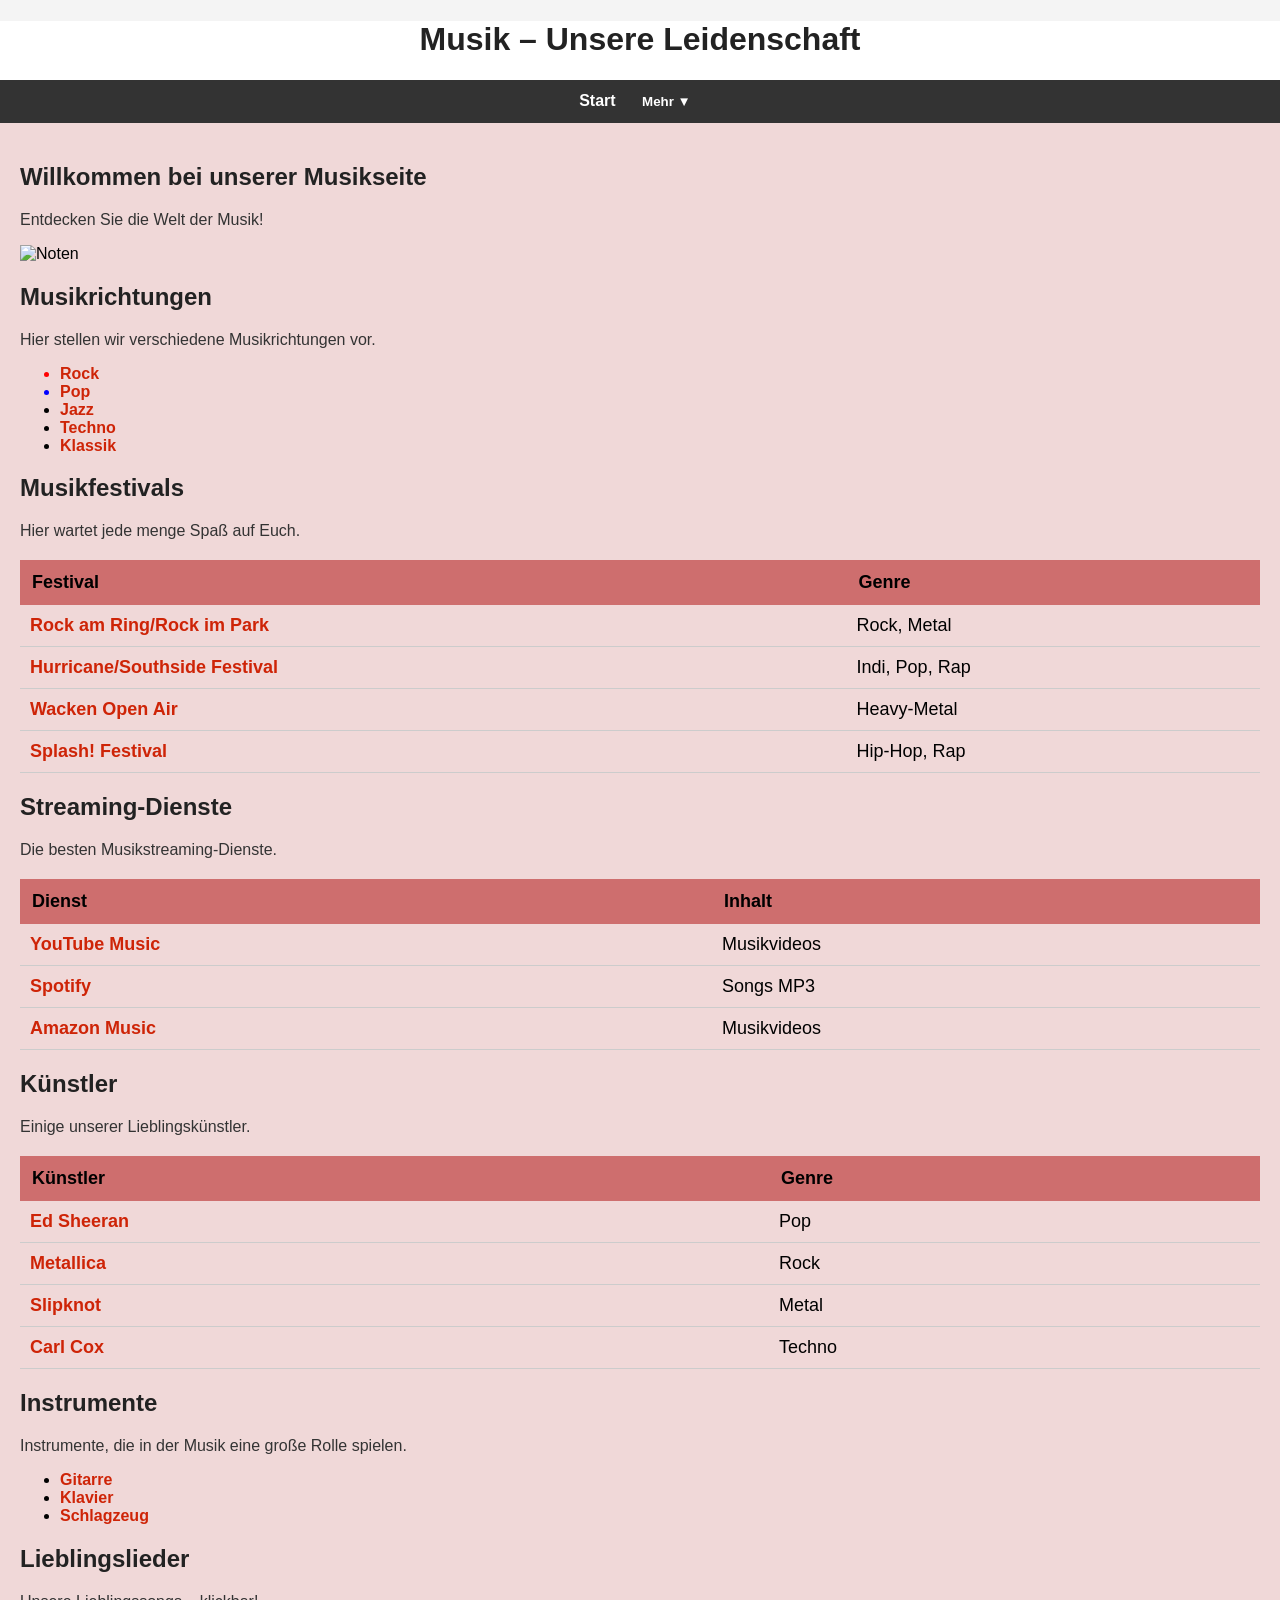
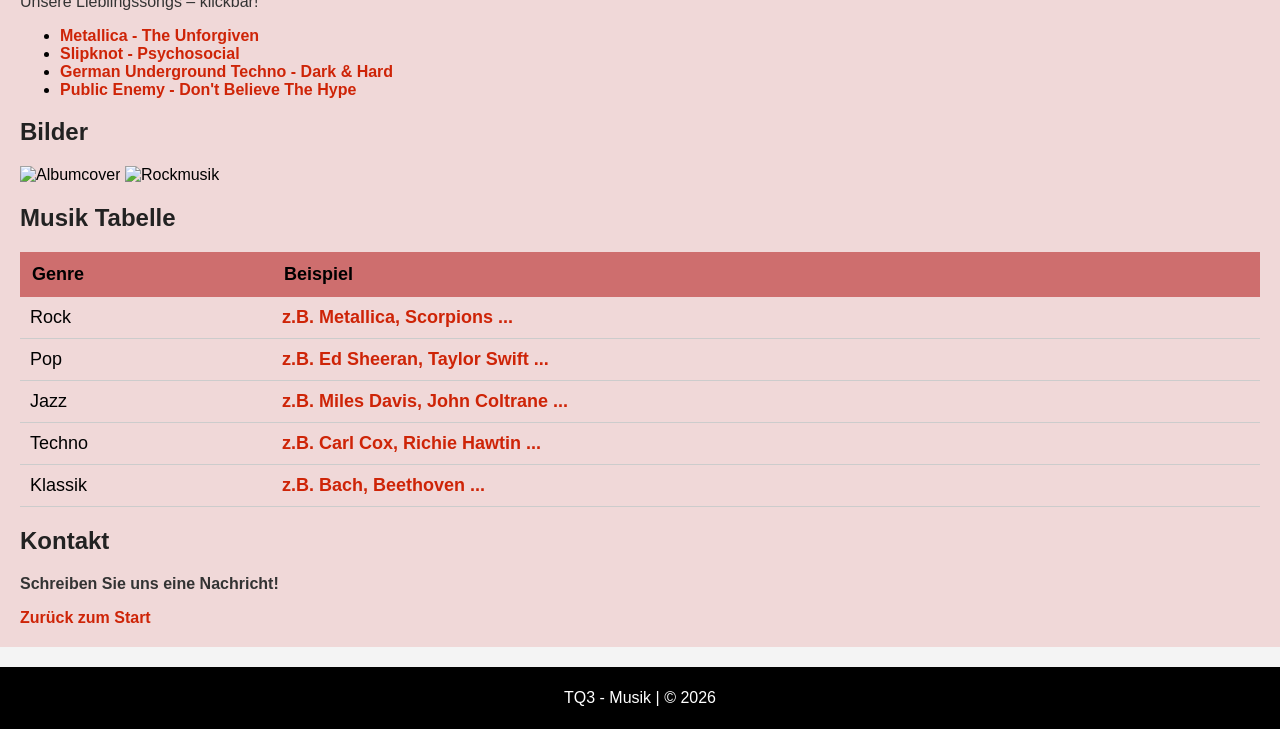
==== index.html @ 29f04ecd "Upload" ====
<!DOCTYPE html>
<html lang="de">
<head>
    <meta charset="UTF-8">
    <meta name="viewport" content="width=device-width, initial-scale=1.0">
    <title>Musik – Unsere Webseite</title>
    <link rel="stylesheet" href="style.css">
</head>

<body>

<header class="sticky">
    <h1>Musik – Unsere Leidenschaft</h1>

<nav>
    <a href="#start">Start</a>
     <div class="dropdown">
        <button class="dropbtn">Mehr ▼</button>
            <div class="dropdown-content">
                 <a href="#richtungen">Musikrichtungen</a>
                <a href="#festivals">Festivals</a>
                <a href="#streaming">Streamingdienste</a>
                <a href="#kuenstler">Künstler</a>
                <a href="#instrumente">Instrumente</a>
                <a href="#songs">Lieblingslieder</a>
                <a href="#bilder">Bilder</a>
                <a href="#tabelle">Tabelle</a>
                <a href="#kontakt">Kontakt</a>
            </div>
        </div>
    </nav>

</header>

<main>
    <!-- SECTION 1 -->
    <section id="start">
        <h2>Willkommen bei unserer Musikseite</h2>
        <p>Entdecken Sie die Welt der Musik!</p>
        <img src="images/noten.webp" alt="Noten" width="70%">
    </section>

    <!-- SECTION 2 -->
    <section id="richtungen">
        <h2>Musikrichtungen</h2>
        <p>Hier stellen wir verschiedene Musikrichtungen vor.</p>

        <ul>
            <li class="rock"><a href="https://de.wikipedia.org/wiki/Rockmusik" target="_blank">Rock</a></li>
            <li class="pop"><a href="https://de.wikipedia.org/wiki/Popmusik" target="_blank">Pop</a></li>
            <li class="artist"><a href="https://de.wikipedia.org/wiki/Jazz" target="_blank">Jazz</a></li>
            <li><a href="https://de.wikipedia.org/wiki/Techno" target="_blank">Techno</a></li>
            <li><a href="https://de.wikipedia.org/wiki/Klassik" target="_blank">Klassik</a></li>
        </ul>

    </section>

    <!-- SECTION 3 -->
    <section id="festivals">
        <h2>Musikfestivals</h2>
        <p>Hier wartet jede menge Spaß auf Euch.</p>
    <table class="clean-table">
        <thead>
            <tr>
                <th>Festival</th>
                <th>Genre</th>
            </tr>
        </thead>

        <tbody>
            <tr>
                <td><a href="festivals.html">Rock am Ring/Rock im Park</a></td>
                <td>Rock, Metal</td>
            </tr>
            <tr>
                <td><a href="festivals.html">Hurricane/Southside Festival </a></td>
                <td>Indi, Pop, Rap</td>
            </tr>
            <tr>
                <td><a href="festivals.html">Wacken Open Air</a></td>
                <td>Heavy-Metal</td>
            </tr>
            <tr>
                <td><a href="festivals.html">Splash! Festival</a></td>
                <td>Hip-Hop, Rap</td>
            </tr>
        </tbody>
    </table>

    </section>

        <!-- SECTION 4 -->
    <section id="streaming">
        <h2>Streaming-Dienste</h2>
        <p>Die besten Musikstreaming-Dienste.</p>
    <table class="clean-table">
        <thead>
            <tr>
                <th>Dienst</th>
                <th>Inhalt</th>
            </tr>
        </thead>

        <tbody>
            <tr>
                <td><a href="streaming.html">YouTube Music</a></td>
                <td>Musikvideos</td>
            </tr>
            <tr>
                <td><a href="streaming.html">Spotify</a></td>
                <td>Songs MP3</td>
            </tr>
            <tr>
                <td><a href="streaming.html">Amazon Music</a></td>
                <td>Musikvideos</td>
            </tr>
        </tbody>
    </table>

    </section>

        <!-- SECTION 5 -->
    <section id="kuenstler">
        <h2>Künstler</h2>
        <p>Einige unserer Lieblingskünstler.</p>
    <table class="clean-table">
        <thead>
            <tr>
                <th>Künstler</th>
                <th>Genre</th>
            </tr>
        </thead>

        <tbody>
            <tr>
                <td><a href="kuenstler.html">Ed Sheeran</a></td>
                <td>Pop</td>
            </tr>
            <tr>
                <td><a href="kuenstler.html">Metallica</a></td>
                <td>Rock</td>
            </tr>
            <tr>
                <td><a href="kuenstler.html">Slipknot</a></td>
                <td>Metal</td>
            </tr>
            <tr>
                <td><a href="kuenstler.html">Carl Cox</a></td>
                <td>Techno</td>
            </tr>
        </tbody>
    </table>

    </section>

    <!-- SECTION 6 -->
    <section id="instrumente">
        <h2>Instrumente</h2>
        <p>Instrumente, die in der Musik eine große Rolle spielen.</p>

        <ul>
            <li><a href="instrumente.html" >Gitarre</a></li>
            <li><a href="instrumente.html">Klavier</a></li>
            <li><a href="instrumente.html">Schlagzeug</a></li>
        </ul>
    </section>

    <!-- SECTION 7 -->
    <section id="songs">
        <h2>Lieblingslieder</h2>
        <p>Unsere Lieblingssongs – klickbar!</p>

        <ul>
            <li><a href="metallica.html">Metallica - The Unforgiven</a></li>
            <li><a href="slipknot.html">Slipknot - Psychosocial</a></li>
            <li><a href="de_underground_techno.html">German Underground Techno - Dark & Hard</a></li>
            <li><a href="public_enemy.html">Public Enemy - Don't Believe The Hype</a></li>
        </ul>

    </section>

    <!-- SECTION 8 -->
    <section id="bilder">
        <h2>Bilder</h2>
        <img src="images/cover.jpg" alt="Albumcover" width="50%">
        <img src="images/rock.jpg" alt="Rockmusik" width="50%">
    </section>

    <!-- SECTION 9 -->
    <section id="tabelle">
        <h2>Musik Tabelle</h2>
        <table class="clean-table">
            <thead>
                <tr>
                    <th>Genre</th>
                    <th>Beispiel</th>
                </tr>
            </thead>

            <tbody>
                <tr>
                    <td>Rock</td>
                    <td><a href="#richtungen">z.B. Metallica, Scorpions ...</a></td>
                </tr>
            
                <tr>
                    <td>Pop</td>
                    <td><a href="#richtungen">z.B. Ed Sheeran, Taylor Swift ...</a></td>
                </tr>

                 <tr>
                    <td>Jazz</td>
                    <td><a href="#richtungen">z.B. Miles Davis, John Coltrane ...</a></td>
                </tr>

                 <tr>
                    <td>Techno</td>
                    <td><a href="#richtungen">z.B. Carl Cox, Richie Hawtin ...</a></td>
                </tr>

                 <tr>
                    <td>Klassik</td>
                    <td><a href="#richtungen">z.B. Bach, Beethoven ...</a></td>
                </tr>
            </tbody>
        </table>
    </section>

    <!-- SECTION 10 -->
    <section id="kontakt">
        <h2>Kontakt</h2>
        <a href="mailto:mail@ingotrost.de" target="_blank"><p>Schreiben Sie uns eine Nachricht!</p></a>
        <a href="#start">Zurück zum Start</a>
    </section>

</main>

<footer>
    <p>TQ3 - Musik | © 2026</p>
</footer>

</body>
</html>
---- style.css ----
/* ===========================
   Grundlayout
   =========================== */
body {
    font-family: Arial;
    background-color: #f4f4f4;
    margin: 0;
    padding: 0;
}

/* ===========================
   Header + Sticky Navigation
   =========================== */
header {
    background-color: #ffffff;
    color: white;
    padding: 0px;
    text-align: center;
}

header.sticky {
    position: sticky;
    top: 0;
    z-index: 1000;
}

/* ===========================
   Navigation
   =========================== */
nav {
    background-color: #333;
    padding: 4px;
}

nav a {
    color: white;
    margin: 6px;
    text-decoration: none;
}

nav a:hover {
    color: rgb(172, 90, 90);
    margin: 10px;
    text-decoration: none;
}

/* ===========================
   Hauptbereich
   =========================== */
main {
    background-color: #f0d8d8;
    padding: 20px;
    margin-bottom: 20px;
}

/* ===========================
   Typografie
   =========================== */
h1, h2 {
    color: #222;
}

p {
    color: #333;
}

/* ===========================
   Klassen
   =========================== */
.rock { color: red; }
.pop { color: blue; }
.jazz { color: rgb(9, 82, 13); }
.artist { font-weight: bold; }
.highlight { background-color: yellow; }

/* ===========================
   Links global
   =========================== */
a {
    text-decoration: none;
    color: #ce2407;
    font-weight: bold;
}

a:hover {
    text-decoration: none;
    color: #7c1908;
    font-weight: bold;
}

/*  ===========================
    Dropdown Container 
    =========================== */
.dropdown {
    position: relative;
    display: inline-block;
}

/*  ===========================
    Button 
    =========================== */
.dropbtn {
    background-color: #333;
    color: white;
    padding: 10px 16px;
    border: none;
    cursor: pointer;
    font-weight: bold;
}

/*  ===========================
    Inhalt 
    =========================== */
.dropdown-content {
    display: none;
    position: absolute;
    background-color: #444;
    min-width: 160px;
    box-shadow: 0px 8px 16px rgba(0,0,0,0.2);
    z-index: 1001;
}

.dropdown-content a {
    color: white;
    padding: 10px 14px;
    text-decoration: none;
    display: block;
}

.dropdown-content a:hover {
    background-color: #555;
}

/*  ===========================
    Hover öffnet Menü 
    =========================== */
.dropdown:hover .dropdown-content {
    display: block;
}

.dropdown:hover .dropbtn {
    background-color: #555;
}

/* ===========================
   Tabelle
   =========================== */
.clean-table {
    width: 100%;
    border-collapse: collapse;
    margin-top: 20px;
    font-size: 18px;
}

.clean-table thead th {
    background-color: #ce6e6e;
    padding: 12px;
    text-align: left;
}

.clean-table td {
    padding: 10px;
    border-bottom: 1px solid #ccc;
}

.clean-table tr:hover {
    background-color: #dda2a2;
}

/* ===========================
   Footer
   =========================== */
footer {
    background-color: #000000;
    color: white;
    padding: 6px;
    text-align: center;
}

footer p {
    color: white;
    padding: 0;
    text-align: center;
}

/* ===========================
   Video-Wrapper
   =========================== */
.video-wrapper {
    max-width: 560px;
    margin: 20px auto;
}

.video-wrapper iframe {
    width: 100%;
    aspect-ratio: 16 / 9;
    border: none;
}

/* ===========================
   RESPONSIVE DESIGN
   =========================== */
@media (max-width: 600px) {

    /* Navigation untereinander */
    nav {
        display: flex;
        flex-direction: column;
        align-items: stretch;
    }

    nav a {
        margin: 6px 0;
        padding: 12px;
        text-align: center;
        font-size: 1.1rem;
        background-color: #444;
        border-radius: 4px;
    }

    /* Bilder automatisch kleiner */
    img {
        width: 100%;
        height: auto;
    }

    /* Tabellen lesbar */
    .clean-table {
        font-size: 16px;
    }

    /* Schriftgrößen */
    h1 {
        font-size: 1.6rem;
    }

    h2 {
        font-size: 1.3rem;
    }

    p {
        font-size: 1.05rem;
    }

    /* Scroll-Offset für Ankerpunkte */
    section {
    scroll-margin-top: 130px; /* Höhe deines Sticky-Headers */
}

    /* Weniger Rand */
    main {
        padding: 12px;
    }
}
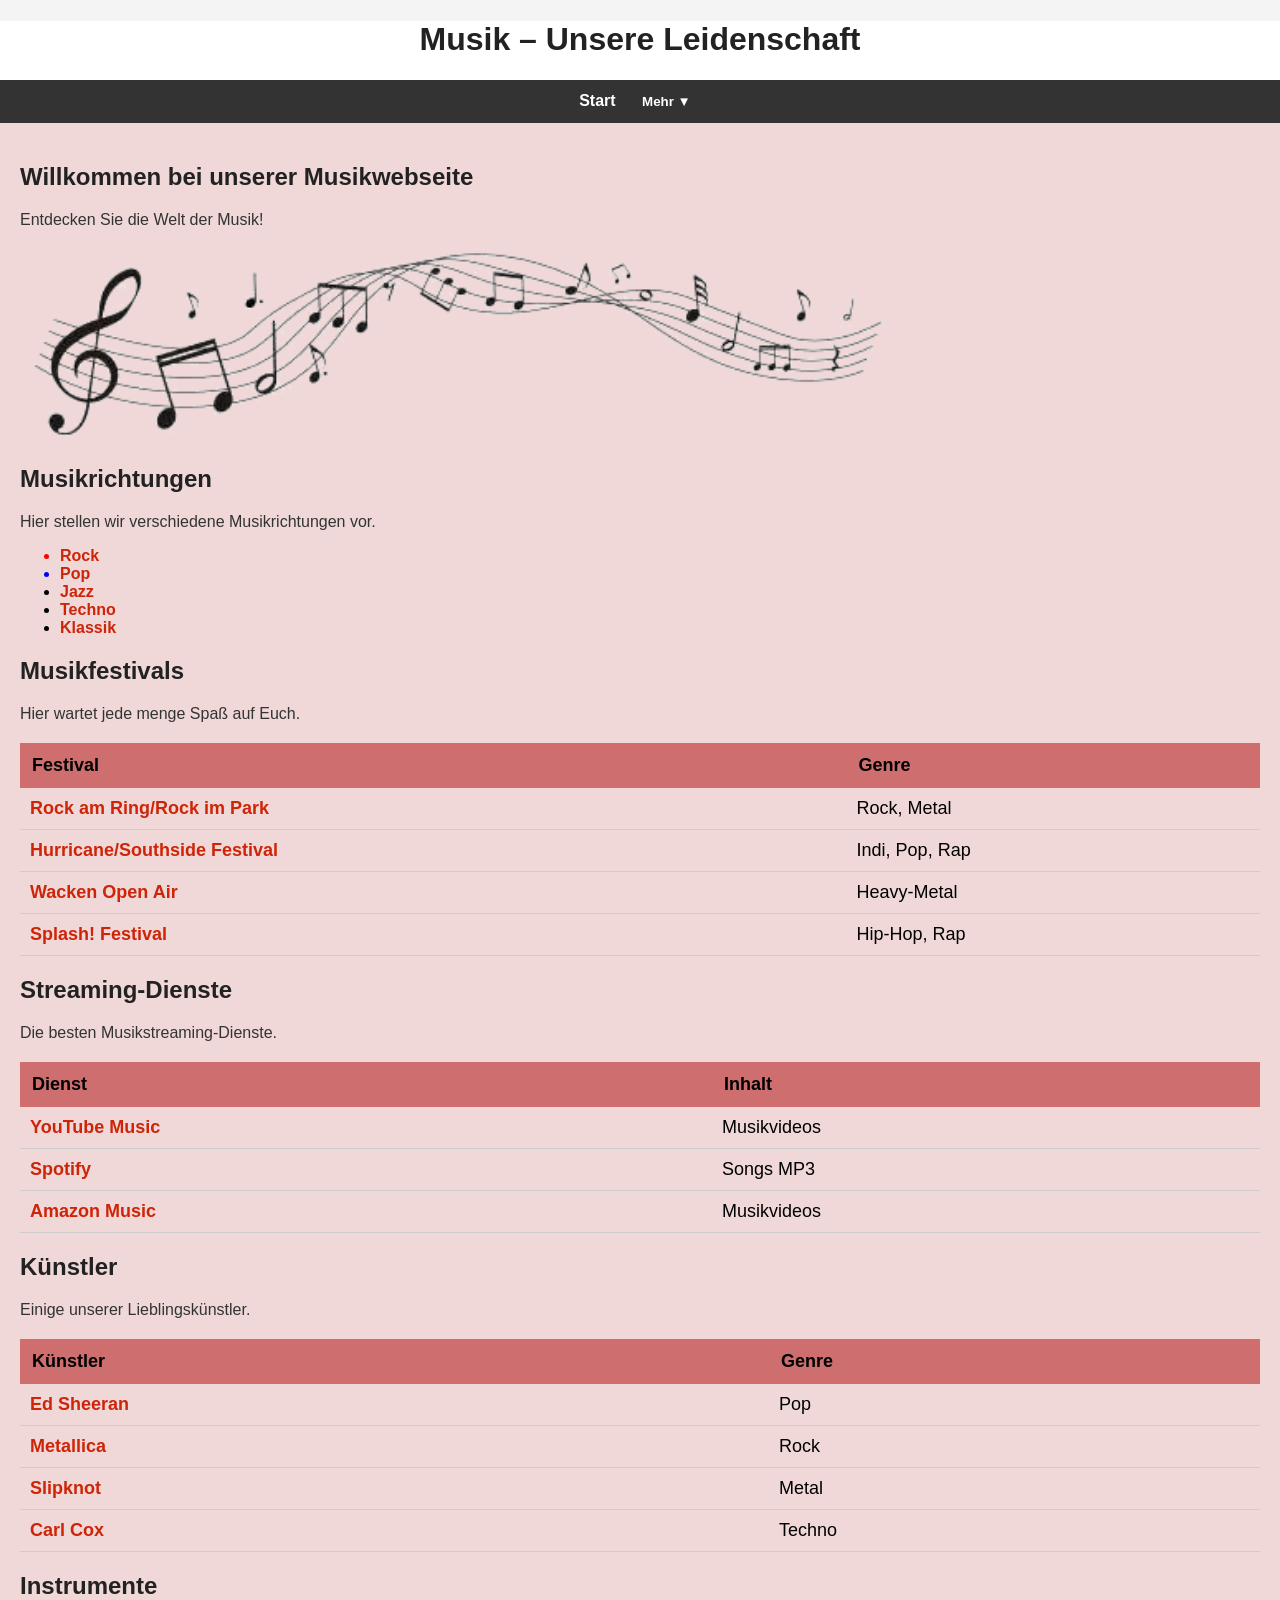
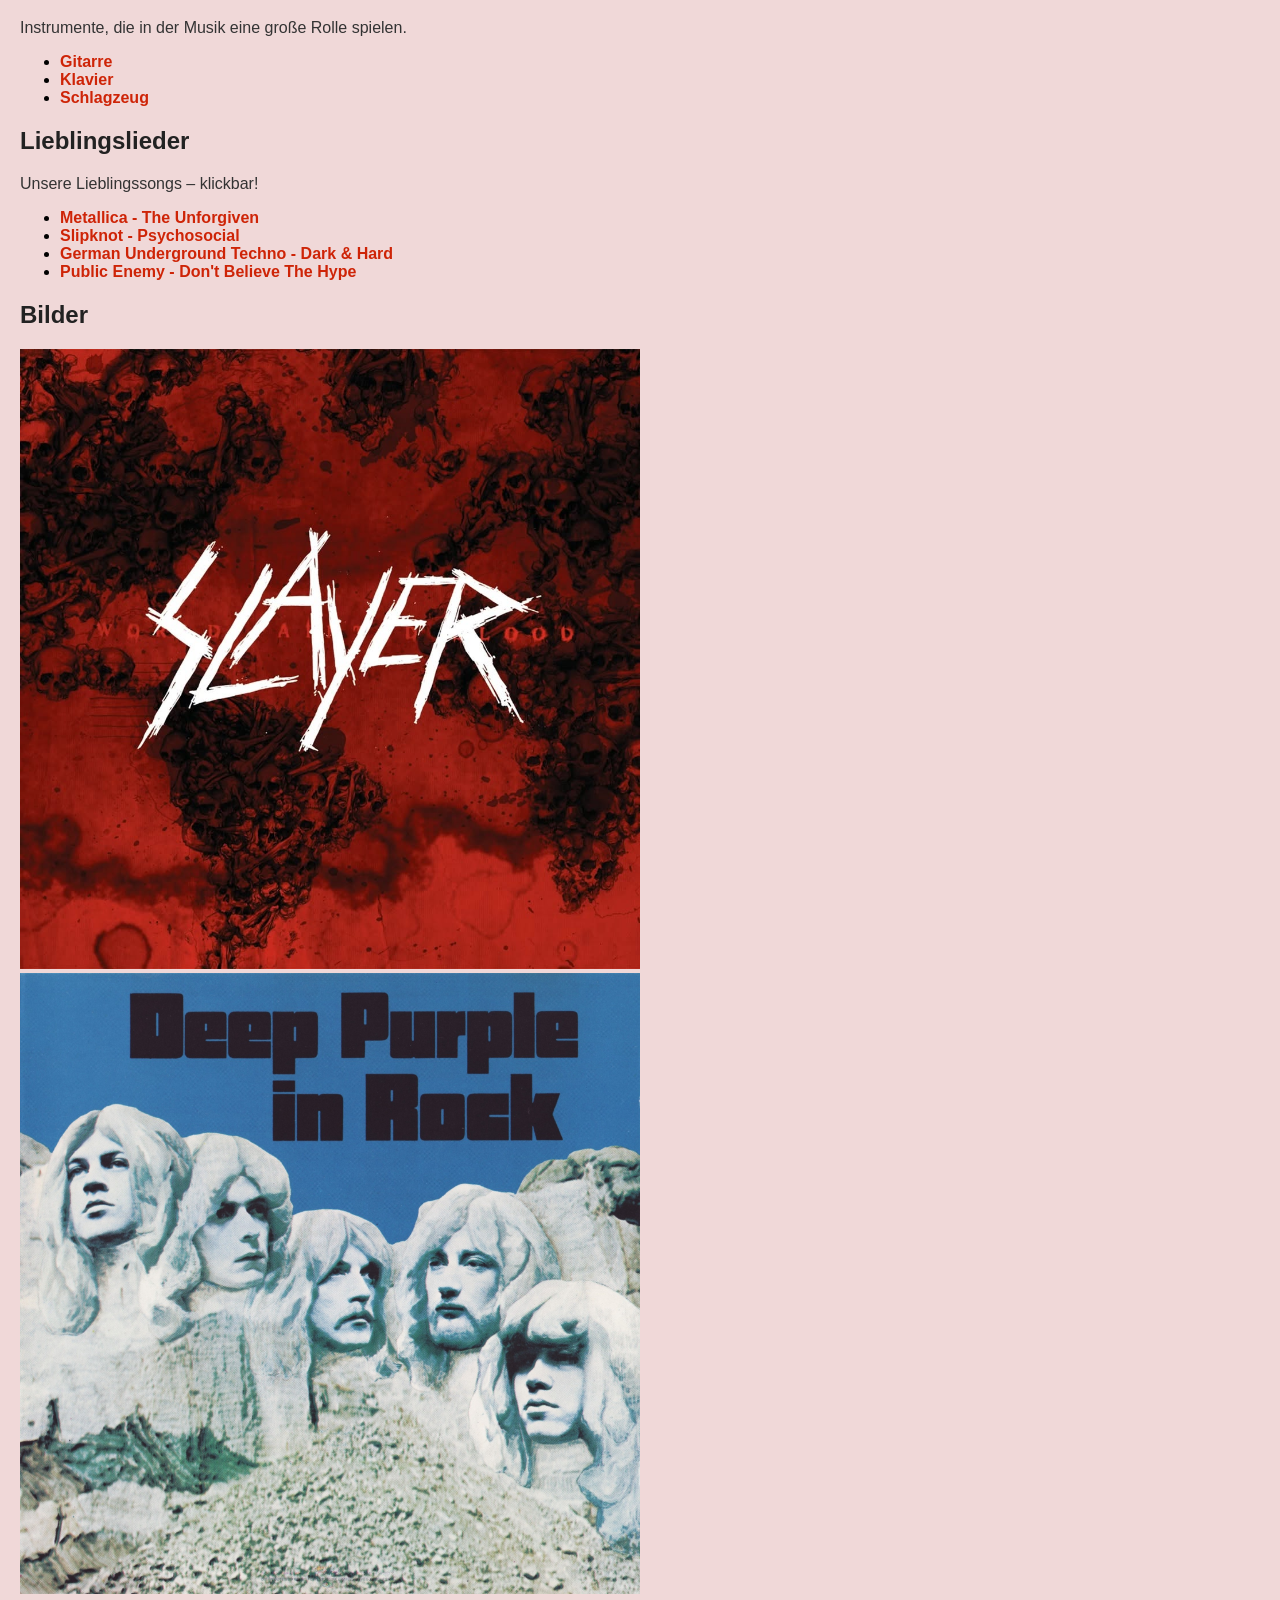
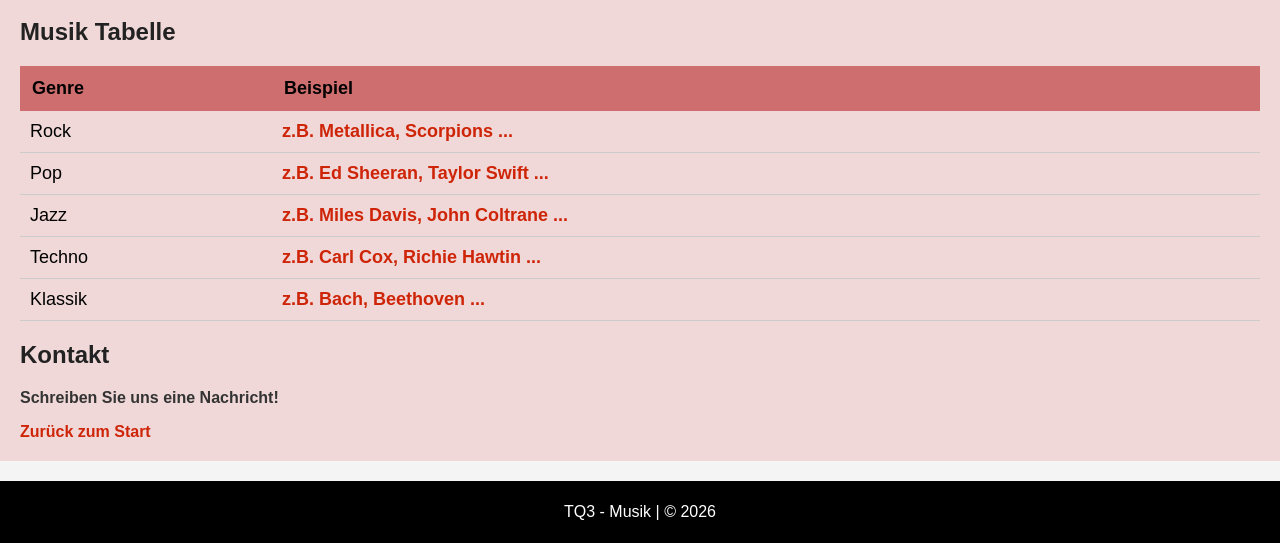
==== commit 6f5493d2: "Titel geändert" ====
--- a/index.html
+++ b/index.html
@@ -35,7 +35,7 @@
 <main>
     <!-- SECTION 1 -->
     <section id="start">
-        <h2>Willkommen bei unserer Musikseite</h2>
+        <h2>Willkommen bei unserer Musikwebseite</h2>
         <p>Entdecken Sie die Welt der Musik!</p>
         <img src="images/noten.webp" alt="Noten" width="70%">
     </section>
